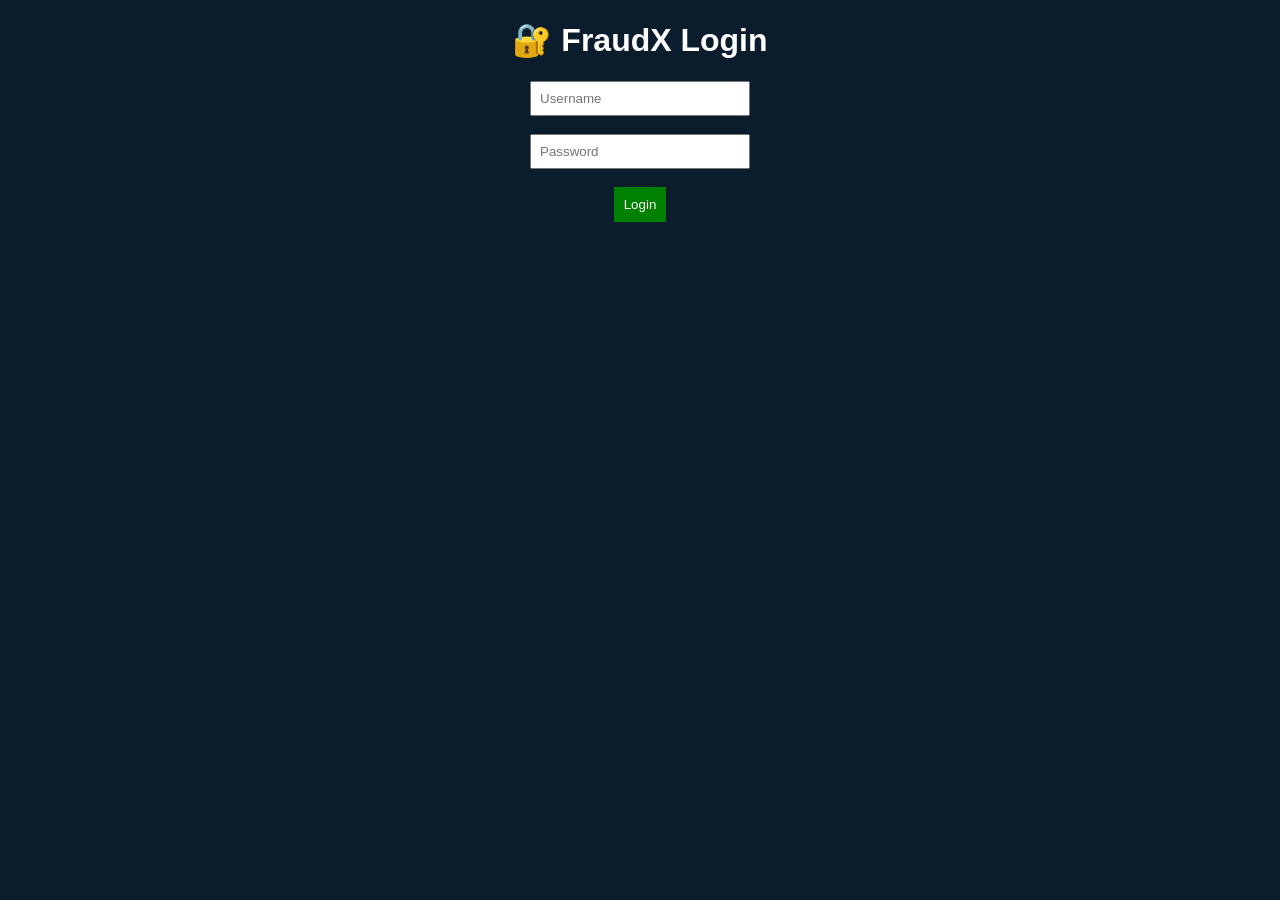
==== index.html @ 6120b63d "FraudX banking website" ====
<!DOCTYPE html>
<html>
<head>
    <title>FraudX Login</title>
    <link rel="stylesheet" href="style.css">
</head>
<body>

<h1>🔐 FraudX Login</h1>

<input type="text" id="username" placeholder="Username"><br><br>
<input type="password" id="password" placeholder="Password"><br><br>

<button onclick="login()">Login</button>

<p id="error" style="color:red;"></p>

<script>
function login() {
    let user = document.getElementById("username").value;
    let pass = document.getElementById("password").value;

    if (user === "admin" && pass === "1234") {
        window.location.href = "dashboard.html";
    } else {
        document.getElementById("error").innerText = "Invalid Login!";
    }
}
</script>

</body>
</html>
---- style.css ----
body {
    font-family: Arial;
    text-align: center;
    background-color: #0b1c2c;
    color: white;
}

input {
    padding: 8px;
    width: 200px;
}

button {
    padding: 10px;
    background-color: green;
    color: white;
    border: none;
    cursor: pointer;
}

table {
    margin: auto;
    margin-top: 20px;
    background: white;
    color: black;
    border-collapse: collapse;
}

th, td {
    padding: 10px;
}
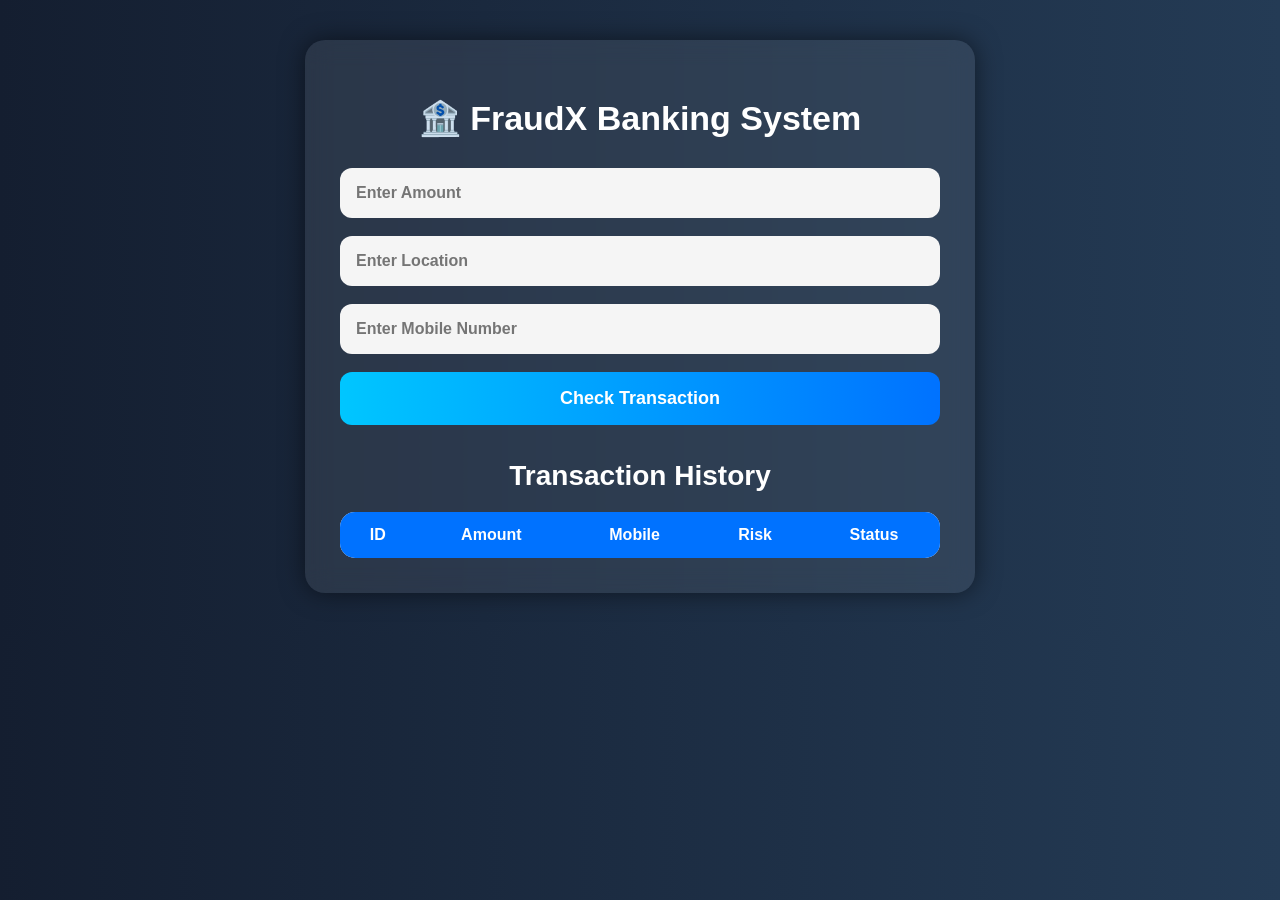
==== commit 72857b11: "updated attractive FraudX dashboard" ====
--- a/index.html
+++ b/index.html
@@ -1,32 +1,54 @@
 <!DOCTYPE html>
-<html>
+<html lang="en">
 <head>
-    <title>FraudX Login</title>
+    <meta charset="UTF-8">
+    <meta name="viewport" content="width=device-width, initial-scale=1.0">
+    <title>FraudX Banking Dashboard</title>
+
     <link rel="stylesheet" href="style.css">
 </head>
+
 <body>
 
-<h1>🔐 FraudX Login</h1>
+    <div class="container">
 
-<input type="text" id="username" placeholder="Username"><br><br>
-<input type="password" id="password" placeholder="Password"><br><br>
+        <h1>🏦 FraudX Banking System</h1>
 
-<button onclick="login()">Login</button>
+        <div class="card">
 
-<p id="error" style="color:red;"></p>
+            <input type="number" id="amount" placeholder="Enter Amount">
 
-<script>
-function login() {
-    let user = document.getElementById("username").value;
-    let pass = document.getElementById("password").value;
+            <input type="text" id="location" placeholder="Enter Location">
 
-    if (user === "admin" && pass === "1234") {
-        window.location.href = "dashboard.html";
-    } else {
-        document.getElementById("error").innerText = "Invalid Login!";
-    }
-}
-</script>
+            <input type="text" id="mobile" placeholder="Enter Mobile Number">
+
+            <button onclick="checkFraud()">
+                Check Transaction
+            </button>
+
+        </div>
+
+        <h2>Transaction History</h2>
+
+        <table>
+            <thead>
+                <tr>
+                    <th>ID</th>
+                    <th>Amount</th>
+                    <th>Mobile</th>
+                    <th>Risk</th>
+                    <th>Status</th>
+                </tr>
+            </thead>
+
+            <tbody id="transactionTable">
+            </tbody>
+
+        </table>
+
+    </div>
+
+    <script src="script.js"></script>
 
 </body>
-</html>
+</html>
--- a/style.css
+++ b/style.css
@@ -1,31 +1,95 @@
 body {
-    font-family: Arial;
-    text-align: center;
-    background-color: #0b1c2c;
+    margin: 0;
+    padding: 0;
+    font-family: Arial, sans-serif;
+    background: linear-gradient(to right, #141e30, #243b55);
     color: white;
 }
 
+.container {
+    width: 90%;
+    max-width: 600px;
+    margin: 40px auto;
+    padding: 35px;
+    border-radius: 20px;
+    background: rgba(255, 255, 255, 0.08);
+    backdrop-filter: blur(12px);
+    box-shadow: 0px 0px 25px rgba(0,0,0,0.5);
+}
+
+h1 {
+    text-align: center;
+    font-size: 34px;
+    font-weight: bold;
+    margin-bottom: 30px;
+}
+
+h2 {
+    text-align: center;
+    margin-top: 35px;
+    margin-bottom: 20px;
+    font-size: 28px;
+}
+
+.card {
+    display: flex;
+    flex-direction: column;
+    gap: 18px;
+}
+
 input {
-    padding: 8px;
-    width: 200px;
+    width: 100%;
+    padding: 16px;
+    border: none;
+    border-radius: 12px;
+    font-size: 16px;
+    font-weight: bold;
+    outline: none;
+    background: #f5f5f5;
+    box-sizing: border-box;
 }
 
 button {
-    padding: 10px;
-    background-color: green;
+    width: 100%;
+    padding: 16px;
+    border: none;
+    border-radius: 12px;
+    background: linear-gradient(to right, #00c6ff, #0072ff);
     color: white;
-    border: none;
+    font-size: 18px;
+    font-weight: bold;
     cursor: pointer;
+    transition: 0.3s;
+}
+
+button:hover {
+    transform: scale(1.03);
+    box-shadow: 0px 0px 20px #00c6ff;
 }
 
 table {
-    margin: auto;
+    width: 100%;
+    border-collapse: collapse;
     margin-top: 20px;
     background: white;
     color: black;
-    border-collapse: collapse;
+    border-radius: 15px;
+    overflow: hidden;
 }
 
-th, td {
-    padding: 10px;
+th {
+    background: #0072ff;
+    color: white;
+    padding: 14px;
+    font-size: 16px;
 }
+
+td {
+    padding: 12px;
+    text-align: center;
+    font-weight: bold;
+}
+
+tr:nth-child(even) {
+    background: #f2f2f2;
+}
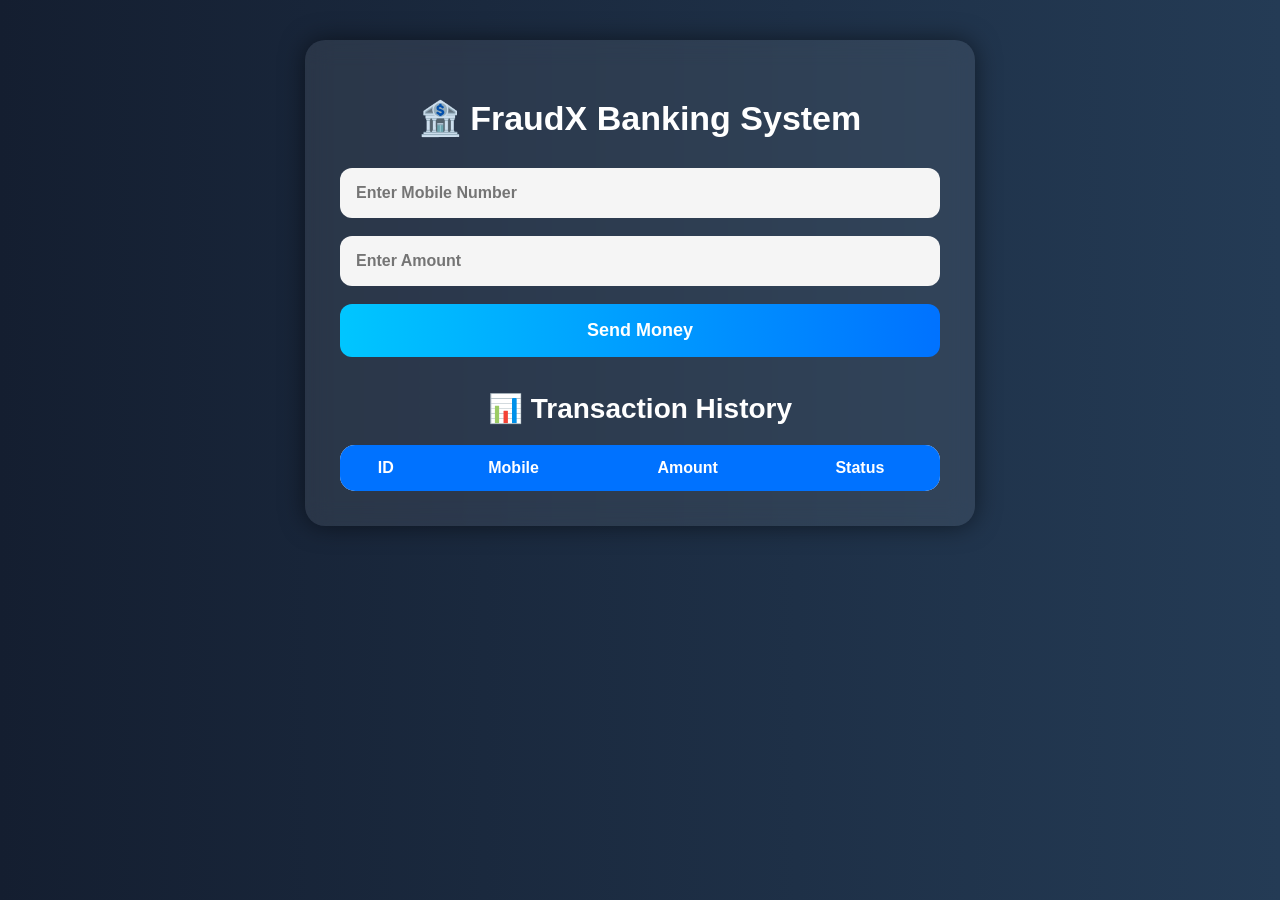
==== commit 1a77de72: "fixed full OTP banking system" ====
--- a/index.html
+++ b/index.html
@@ -1,54 +1,77 @@
 <!DOCTYPE html>
 <html lang="en">
+
 <head>
     <meta charset="UTF-8">
     <meta name="viewport" content="width=device-width, initial-scale=1.0">
-    <title>FraudX Banking Dashboard</title>
+    <title>FraudX Banking System</title>
 
     <link rel="stylesheet" href="style.css">
 </head>
 
 <body>
 
-    <div class="container">
+<div class="container">
 
-        <h1>🏦 FraudX Banking System</h1>
+    <h1>🏦 FraudX Banking System</h1>
 
-        <div class="card">
+    <div class="card">
 
-            <input type="number" id="amount" placeholder="Enter Amount">
+        <!-- NUMBER FIRST -->
 
-            <input type="text" id="location" placeholder="Enter Location">
+        <input type="text"
+               id="mobile"
+               placeholder="Enter Mobile Number">
 
-            <input type="text" id="mobile" placeholder="Enter Mobile Number">
+        <!-- AMOUNT SECOND -->
 
-            <button onclick="checkFraud()">
-                Check Transaction
+        <input type="number"
+               id="amount"
+               placeholder="Enter Amount">
+
+        <button onclick="startTransaction()">
+            Send Money
+        </button>
+
+        <!-- OTP BLOCK -->
+
+        <div id="otpBlock" style="display:none;">
+
+            <input type="text"
+                   id="otpInput"
+                   placeholder="Enter OTP">
+
+            <p id="timerText"></p>
+
+            <button onclick="verifyOTP()">
+                Verify OTP
             </button>
 
         </div>
 
-        <h2>Transaction History</h2>
-
-        <table>
-            <thead>
-                <tr>
-                    <th>ID</th>
-                    <th>Amount</th>
-                    <th>Mobile</th>
-                    <th>Risk</th>
-                    <th>Status</th>
-                </tr>
-            </thead>
-
-            <tbody id="transactionTable">
-            </tbody>
-
-        </table>
-
     </div>
 
-    <script src="script.js"></script>
+    <h2>📊 Transaction History</h2>
+
+    <table>
+
+        <thead>
+            <tr>
+                <th>ID</th>
+                <th>Mobile</th>
+                <th>Amount</th>
+                <th>Status</th>
+            </tr>
+        </thead>
+
+        <tbody id="transactionTable">
+        </tbody>
+
+    </table>
+
+</div>
+
+<script src="script.js"></script>
 
 </body>
 </html>
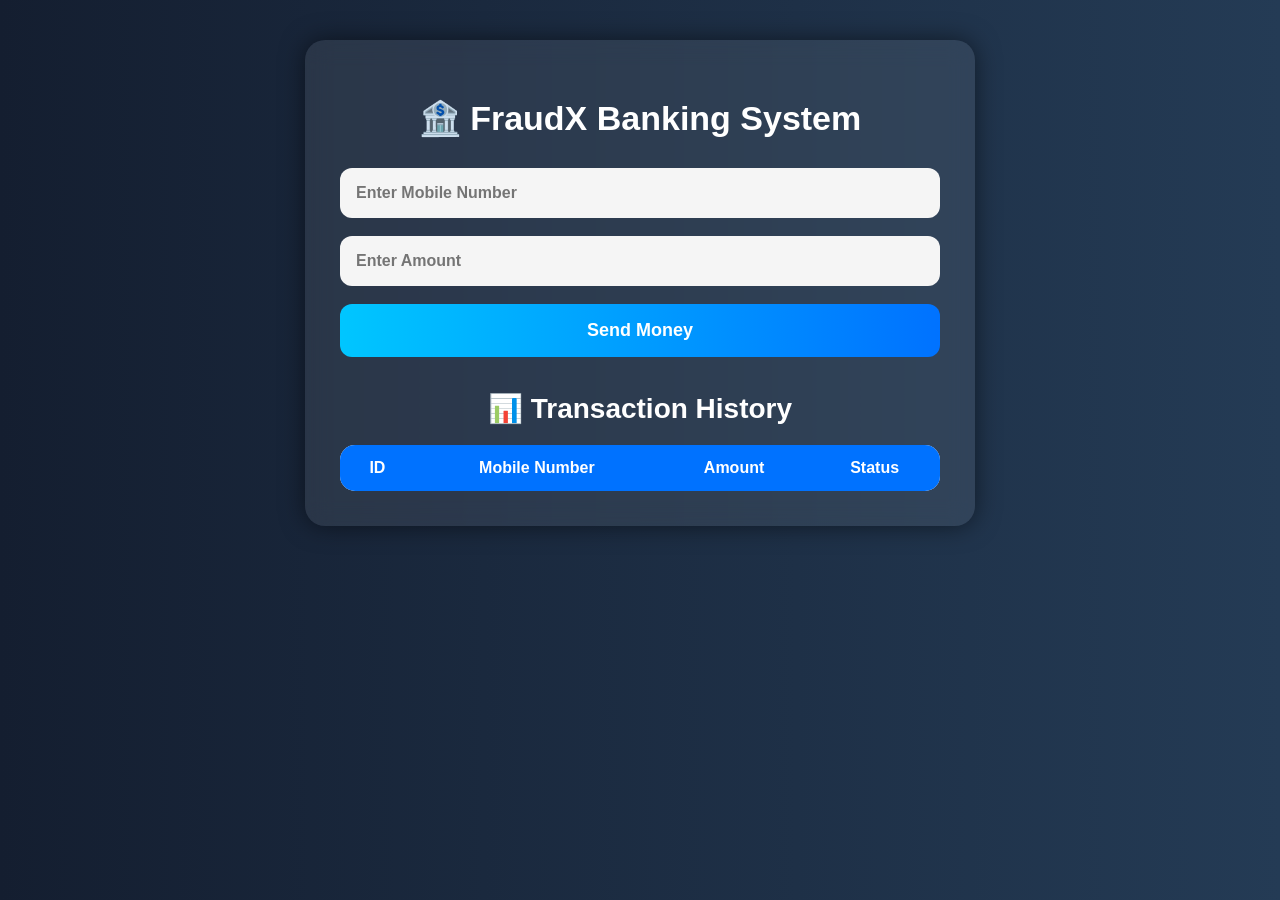
==== commit 6d6321ce: "Updated OTP logic" ====
--- a/index.html
+++ b/index.html
@@ -1,77 +1,76 @@
 <!DOCTYPE html>
 <html lang="en">
-
 <head>
     <meta charset="UTF-8">
     <meta name="viewport" content="width=device-width, initial-scale=1.0">
     <title>FraudX Banking System</title>
-
     <link rel="stylesheet" href="style.css">
 </head>
-
 <body>
 
-<div class="container">
+    <div class="container">
 
-    <h1>🏦 FraudX Banking System</h1>
+        <h1>🏦 FraudX Banking System</h1>
 
-    <div class="card">
+        <div class="card">
 
-        <!-- NUMBER FIRST -->
+            <!-- Mobile Number -->
+            <input
+                type="text"
+                id="mobile"
+                placeholder="Enter Mobile Number"
+            >
 
-        <input type="text"
-               id="mobile"
-               placeholder="Enter Mobile Number">
+            <!-- Amount -->
+            <input
+                type="number"
+                id="amount"
+                placeholder="Enter Amount"
+            >
 
-        <!-- AMOUNT SECOND -->
+            <!-- Send Money Button -->
+            <button onclick="startTransaction()">
+                Send Money
+            </button>
 
-        <input type="number"
-               id="amount"
-               placeholder="Enter Amount">
+            <!-- OTP Section -->
+            <div id="otpBlock" style="display:none; margin-top:20px;">
 
-        <button onclick="startTransaction()">
-            Send Money
-        </button>
+                <input
+                    type="text"
+                    id="otpInput"
+                    placeholder="Enter OTP"
+                >
 
-        <!-- OTP BLOCK -->
+                <p id="timerText"></p>
 
-        <div id="otpBlock" style="display:none;">
+                <button onclick="verifyOTP()">
+                    Verify OTP
+                </button>
 
-            <input type="text"
-                   id="otpInput"
-                   placeholder="Enter OTP">
-
-            <p id="timerText"></p>
-
-            <button onclick="verifyOTP()">
-                Verify OTP
-            </button>
+            </div>
 
         </div>
 
+        <h2>📊 Transaction History</h2>
+
+        <table>
+            <thead>
+                <tr>
+                    <th>ID</th>
+                    <th>Mobile Number</th>
+                    <th>Amount</th>
+                    <th>Status</th>
+                </tr>
+            </thead>
+
+            <tbody id="transactionTable">
+            </tbody>
+        </table>
+
     </div>
 
-    <h2>📊 Transaction History</h2>
-
-    <table>
-
-        <thead>
-            <tr>
-                <th>ID</th>
-                <th>Mobile</th>
-                <th>Amount</th>
-                <th>Status</th>
-            </tr>
-        </thead>
-
-        <tbody id="transactionTable">
-        </tbody>
-
-    </table>
-
-</div>
-
-<script src="script.js"></script>
+    <script src="script.js"></script>
 
 </body>
 </html>
